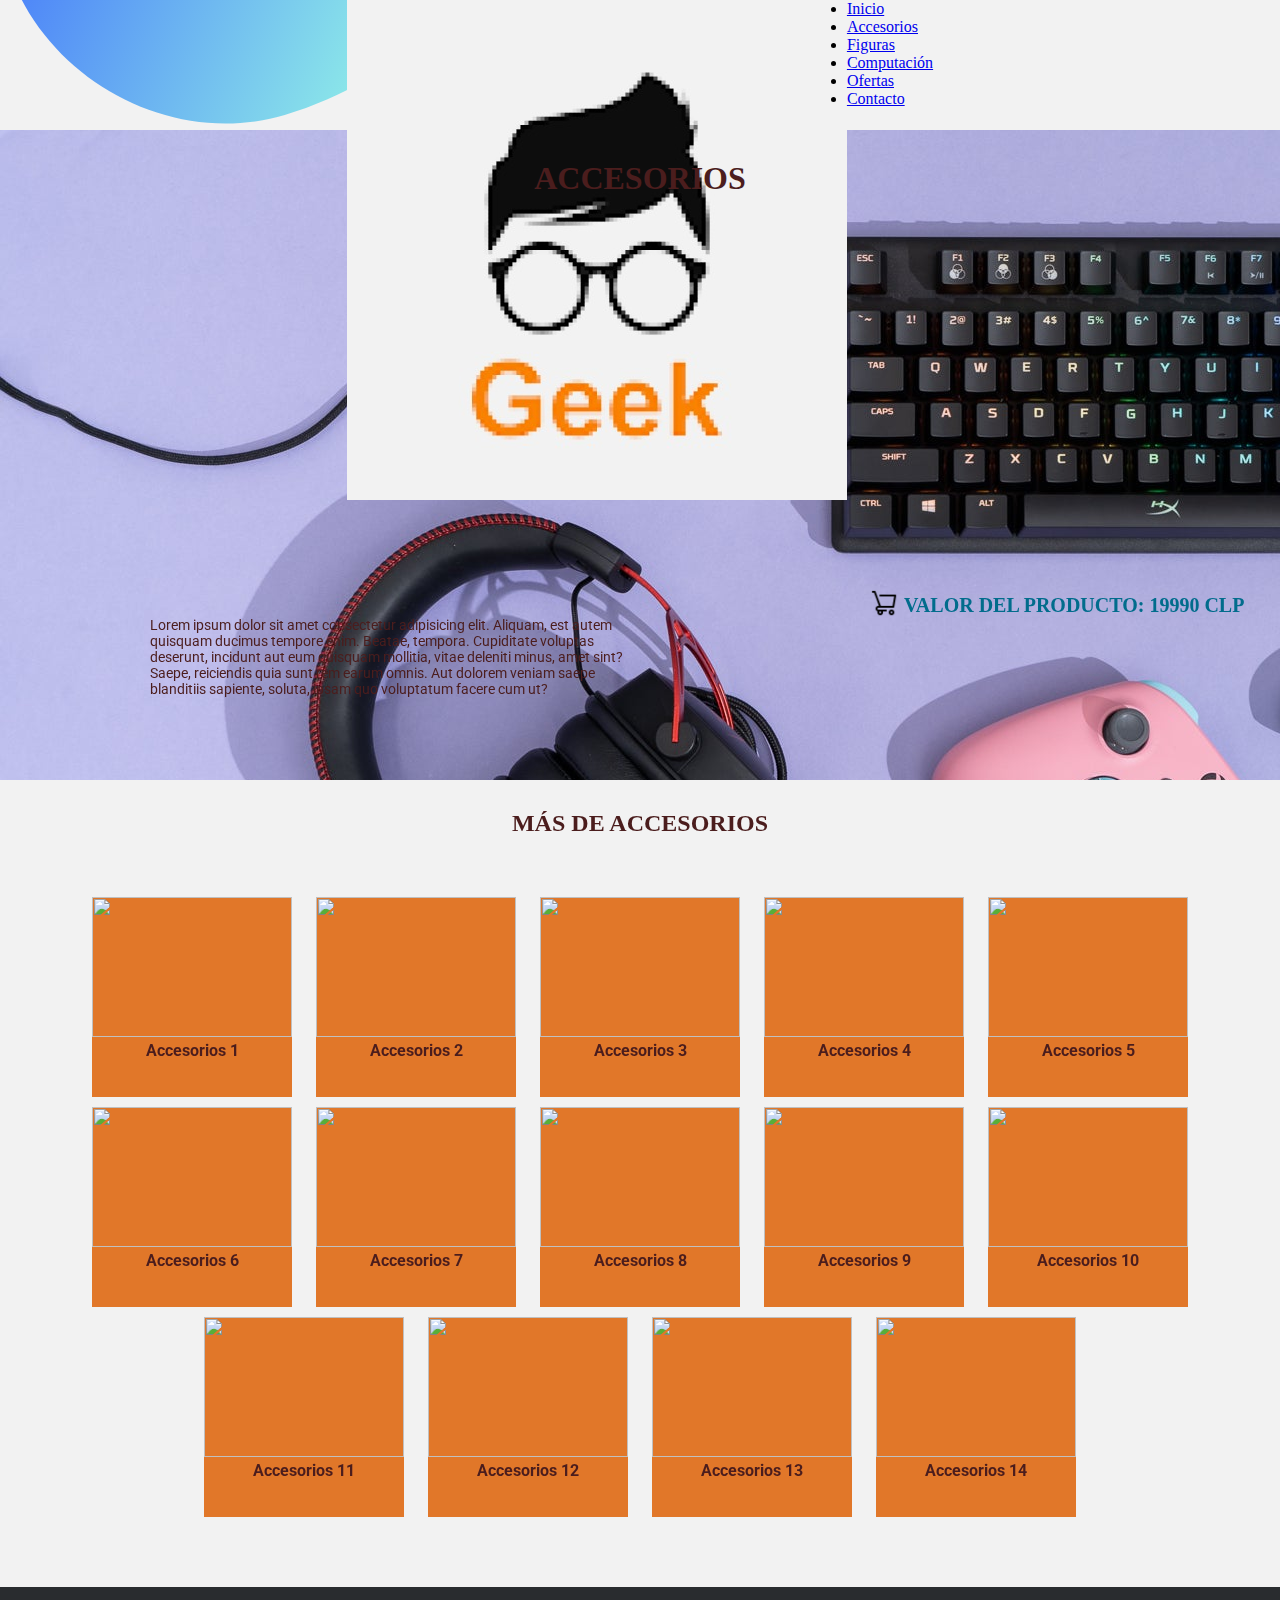
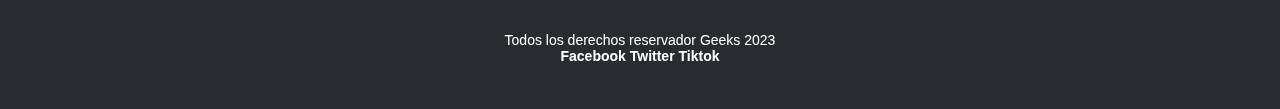
==== pages/accesosrios.html @ 0af1da7f "actualizacion de archivos con proyecto geeks" ====
<!DOCTYPE html>
<html lang="es">

<head>
    <meta charset="UTF-8">
    <meta http-equiv="X-UA-Compatible" content="IE=edge">
    <meta name="viewport" content="width=device-width, initial-scale=1.0">
    <title>Accesorios</title>
    <link rel="stylesheet" href="../css/styles.css">
    <link rel="shortcut icon" href="../resources/img/fav.ico" type="image/x-icon">
</head>

<body>
    <header>
        <div class="logoNav">
            <a href="../index.html">
                <img src="../resources/img/logo.jpg" alt="logo">
            </a>
            <nav>
                <ul>
                    <li>
                        <a href="../index.html">Inicio</a>
                    </li>
                    <li>
                        <a href="accesosrios.html">Accesorios</a>
                    </li>
                    <li>
                        <a href="figuras.html">Figuras</a>
                    </li>
                    <li>
                        <a href="computacion.html">Computación</a>
                    </li>
                    <li>
                        <a href="ofertas.html">Ofertas</a>
                    </li>
                    <li>
                        <a href="contacto.html">Contacto</a>
                    </li>
                </ul>
            </nav>
        </div>
    </header>
    </header>
    <main>
        <!-- Contenido principal -->
        <div class="principalDiv accessorios">
            <h1>Accesorios</h1>
            <div class="videoDestacado">
                <iframe width="560" height="315" src="https://www.youtube.com/embed/LHveeSdynY0"
                    title="YouTube video player" frameborder="0"
                    allow="accelerometer; autoplay; clipboard-write; encrypted-media; gyroscope; picture-in-picture; web-share"
                    allowfullscreen></iframe>
            </div>
            <img class="iconCarro" src="../resources/img/cart.png" alt=""><span>Valor del producto: 19990 CLP</span>
            <div class="parrafovideoDestacado">
                <p>Lorem ipsum dolor sit amet consectetur adipisicing elit. Aliquam, est autem quisquam ducimus tempore
                    enim. Beatae, tempora. Cupiditate voluptas deserunt, incidunt aut eum quisquam mollitia, vitae
                    deleniti minus, amet sint? Saepe, reiciendis quia sunt rem earum omnis. Aut dolorem veniam saepe
                    blanditiis sapiente, soluta, ipsam quo voluptatum facere cum ut?</p>
            </div>

        </div>
    </main>
    <section class="bg-1">
        <!-- Accesorios -->
        <div class="container">
            <h2>Más de Accesorios</h2>
            <div class="productBoxs section">
                <div class="block">
                    <a href="accesosrios.html">
                        <img src="https://picsum.photos/200">
                        <h3>Accesorios 1</h3>
                    </a>
                </div>
                <div class="block">
                    <a href="accesosrios.html">
                        <img src="https://picsum.photos/200">
                        <h3>Accesorios 2</h3>
                    </a>
                </div>
                <div class="block">
                    <a href="accesosrios.html">
                        <img src="https://picsum.photos/200">
                        <h3>Accesorios 3</h3>
                    </a>
                </div>
                <div class="block">
                    <a href="accesosrios.html">
                        <img src="https://picsum.photos/200">
                        <h3>Accesorios 4</h3>
                    </a>
                </div>
                <div class="block">
                    <a href="accesosrios.html">
                        <img src="https://picsum.photos/200">
                        <h3>Accesorios 5</h3>
                    </a>
                </div>
                <div class="block">
                    <a href="accesosrios.html">
                        <img src="https://picsum.photos/200">
                        <h3>Accesorios 6</h3>
                    </a>
                </div>
                <div class="block">
                    <a href="accesosrios.html">
                        <img src="https://picsum.photos/200">
                        <h3>Accesorios 7</h3>
                    </a>
                </div>
                <div class="block">
                    <a href="accesosrios.html">
                        <img src="https://picsum.photos/200">
                        <h3>Accesorios 8</h3>
                    </a>
                </div>
                <div class="block">
                    <a href="accesosrios.html">
                        <img src="https://picsum.photos/200">
                        <h3>Accesorios 9</h3>
                    </a>
                </div>
                <div class="block">
                    <a href="accesosrios.html">
                        <img src="https://picsum.photos/200">
                        <h3>Accesorios 10</h3>
                    </a>
                </div>
                <div class="block">
                    <a href="accesosrios.html">
                        <img src="https://picsum.photos/200">
                        <h3>Accesorios 11</h3>
                    </a>
                </div>
                <div class="block">
                    <a href="accesosrios.html">
                        <img src="https://picsum.photos/200">
                        <h3>Accesorios 12</h3>
                    </a>
                </div>
                <div class="block">
                    <a href="accesosrios.html">
                        <img src="https://picsum.photos/200">
                        <h3>Accesorios 13</h3>
                    </a>
                </div>
                <div class="block">
                    <a href="accesosrios.html">
                        <img src="https://picsum.photos/200">
                        <h3>Accesorios 14</h3>
                    </a>
                </div>
            </div>
        </div>
    </section>
    <footer>
        <p>Todos los derechos reservador Geeks 2023</p>
        <div>
            <a target="_blank" href="https://es-la.facebook.com/">Facebook</a>
            <a target="_blank" href="https://twitter.com/culturageek">Twitter</a>
            <a target="_blank" href="https://www.tiktok.com/discover/geek?lang=es">Tiktok</a>
        </div>
    </footer>
</body>

</html>
---- css/styles.css ----
@import url('https://fonts.googleapis.com/css2?family=Noticia+Text&family=Roboto&display=swap');

/* se eliminan margenes que vienen por defecto del browser */
* {
    margin: 0;
    padding: 0;
}

/* Estilos base de header y footer */
.logoNav {
    display: flex;
    justify-content: center;
    background-image: url(../resources/img/bg-header.png);
    background-repeat: no-repeat;
    height: 130px;
    background-color: #f2f2f2;
}

.navbar-brand img{
    width: 120px;
}
.navcenter{
    justify-content: center;
}


footer {
    background-color: #292c2f;
    text-align: center;
    font: 14px sans-serif;
    padding: 45px 50px;
    color: #ffffff;
}

footer a {
    font-weight: bold;
    color: #ffffff;
    text-decoration: none;
}

@media (max-width: 600px)  {
    .logoNav {
        
        background-image: none;
        height: auto;
        background-image: none;
        display: block;
    }   
}





/* Estilos pagina principal */
.principalDiv {
    background-image: url(../resources/img/wallpaper-2010546.jpg);
    background-repeat: repeat;
    background-position: left;
    width: 100%;
    height: 650px;
}

.principalDiv h1 {
    text-align: center;
    padding-top: 30px;
    margin: 0;
    text-transform: uppercase;
    color: #4b1d1d;
}

h2 {
    text-align: center;
    padding-top: 30px;
    margin: 0;
    text-transform: uppercase;
    color: #4b1d1d;
}

.videoDestacado {
    display: inline-block;
    margin: 100px 150px 0px;
}

.parrafovideoDestacado {
    width: 500px;
    margin: 0px 150px;
}

.parrafovideoDestacado p {
    color: #4b1d1d;
    font-size: 14px;
    font-family: 'Roboto', sans-serif;
}

.bg-1 {
    background-color: #f2f2f2;
}

.bg-2 {
    background-color: lightgrey;
}

.container {
    width: 100%;
    height: 650px;
    display: initial;
}

.buttonViewMore {
    text-align: center;
    padding: 15px;
}

.buttonViewMore a {
    border-radius: 40px;
    border: 1px solid #e17729;
    padding: 12px;
    text-decoration: none;
    background-color: #e17729;
    color: white;
    text-transform: uppercase;
}

.productBoxs {
    margin: 0px;
    padding: 80px;
    display: inline-block;
    text-align: center;
}

.productBoxs.section {
    padding: 60px;
}

.productBoxs .block {
    display: inline-block;
    width: 200px;
    height: 200px;
    background-color: #e17729;
    margin: 0px 10px 10px 10px;
}

.block a {
    text-decoration: none;
    text-align: center;
    font-size: 14px;
    font-family: 'Roboto', sans-serif;
    color: #4b1d1d;
}

.block img {
    width: 200px;
    height: 140px;
}

/* Estilos pagina de accesorios y computacion*/
.principalDiv.accessorios,
.principalDiv.computacion {
    background-image: url(../resources/img/accesorios.jpg);
    background-repeat: no-repeat;
    background-position: inherit;
    width: 100%;
    height: 650px;
}

.iconCarro {
    display: inline-block;
    width: 30px;
    margin: -6px 5px;
}

.principalDiv span {
    color: black;
    text-transform: uppercase;
    font-size: 20px;
    font-weight: bold;
}

.principalDiv.accessorios span {
    color: #016c8c;
    text-transform: uppercase;
    font-size: 20px;
    font-weight: bold;
}


/* Estilos pagina de contacto */
.contactoPage {
    text-align: center;
    padding-top: 10px;
    padding-bottom: 10px;
    height: 680px;
    width: 100%;
    /* gradiente generada por la pagina https://cssgradient.io/ */
    background: rgb(227, 223, 223);
    background: linear-gradient(0deg, rgba(227, 223, 223, 1) 45%, rgba(172, 168, 168, 1) 99%);
}

.contactoPage h1 {
    text-align: center;
    padding: 30px;
    margin: 0;
    text-transform: uppercase;
    color: #4b1d1d;
}

.ubicacion {
    width: 500px;
    height: 450px;
    overflow: hidden;
    display: inline-block;
    padding: 0px 50px;
}

.formulario {
    width: 500px;
    height: 450px;
    overflow: hidden;
    display: inline-block;
    text-align: center;
    font-family: 'Roboto', sans-serif;
    font-size: 16px;
    font-weight: bold;
}

.formulario input {
    text-transform: capitalize;
    font-size: 14px;
    font-family: 'Roboto', sans-serif;
}
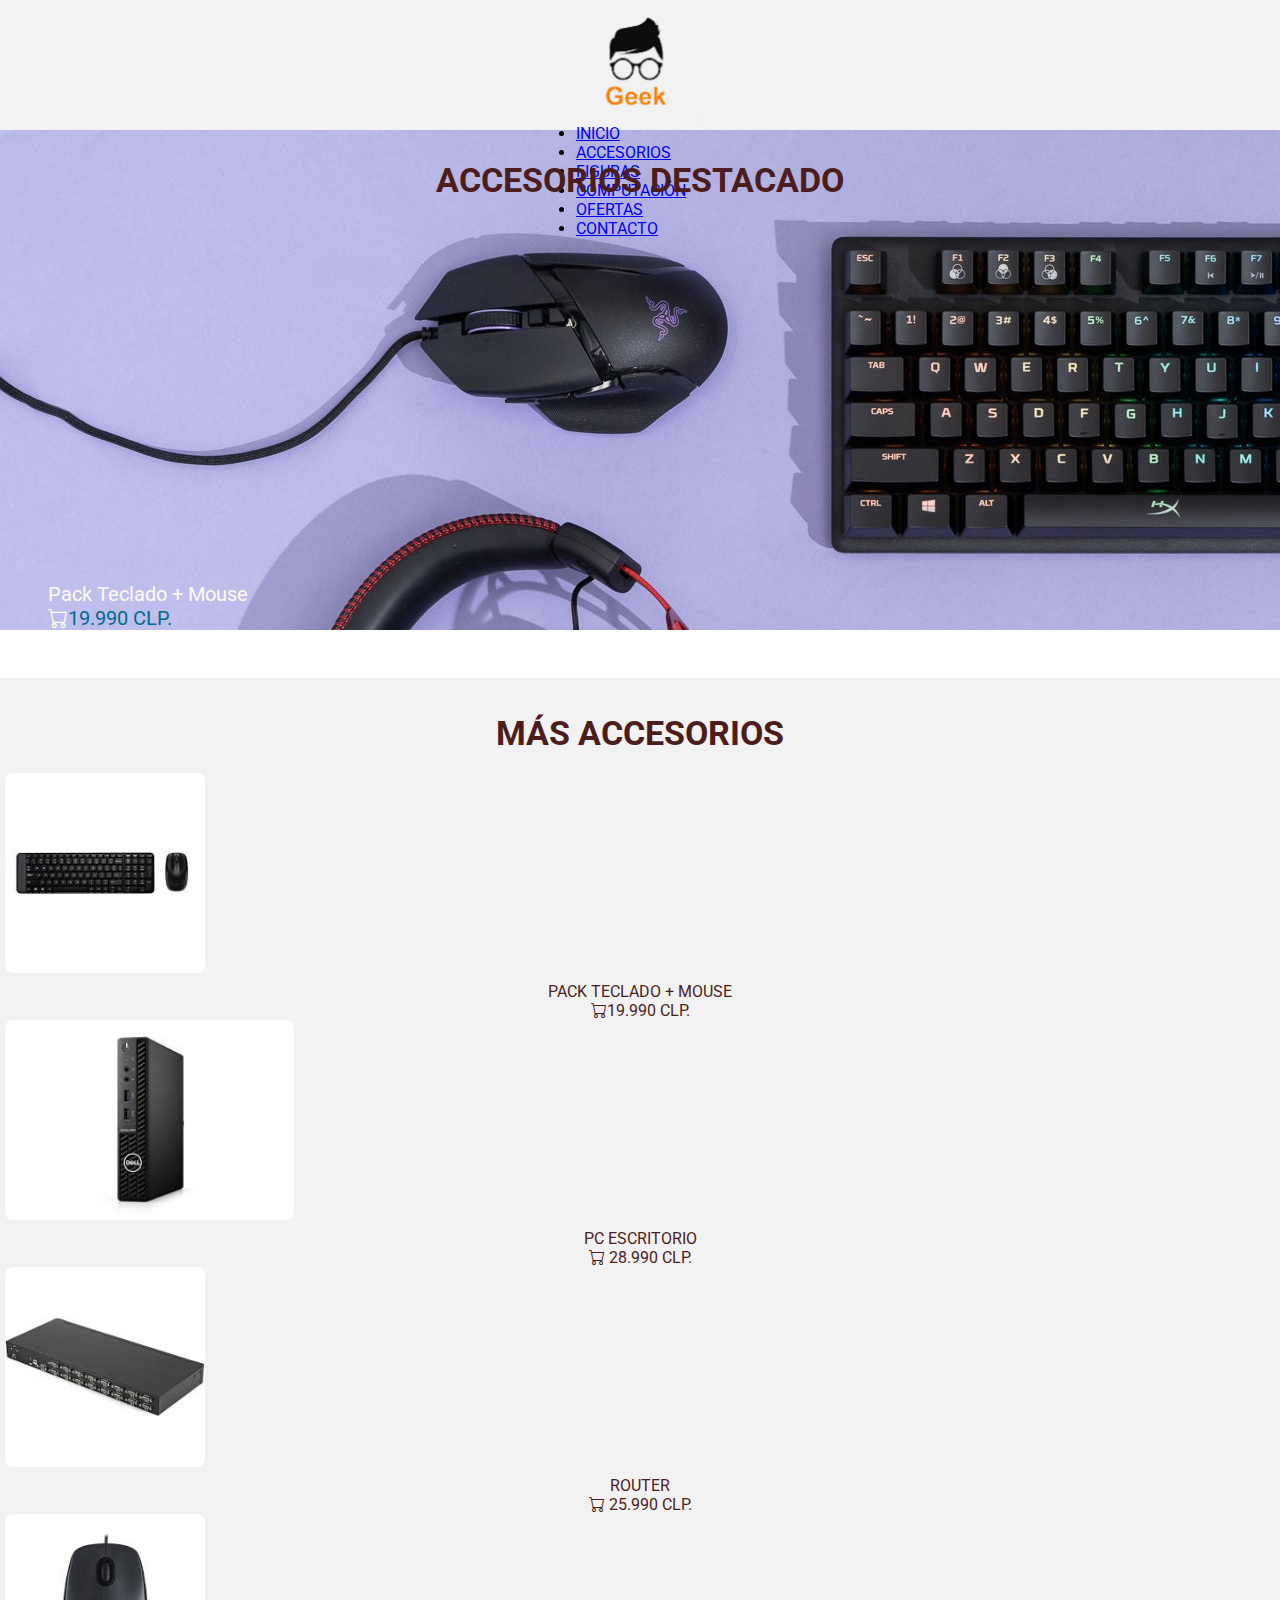
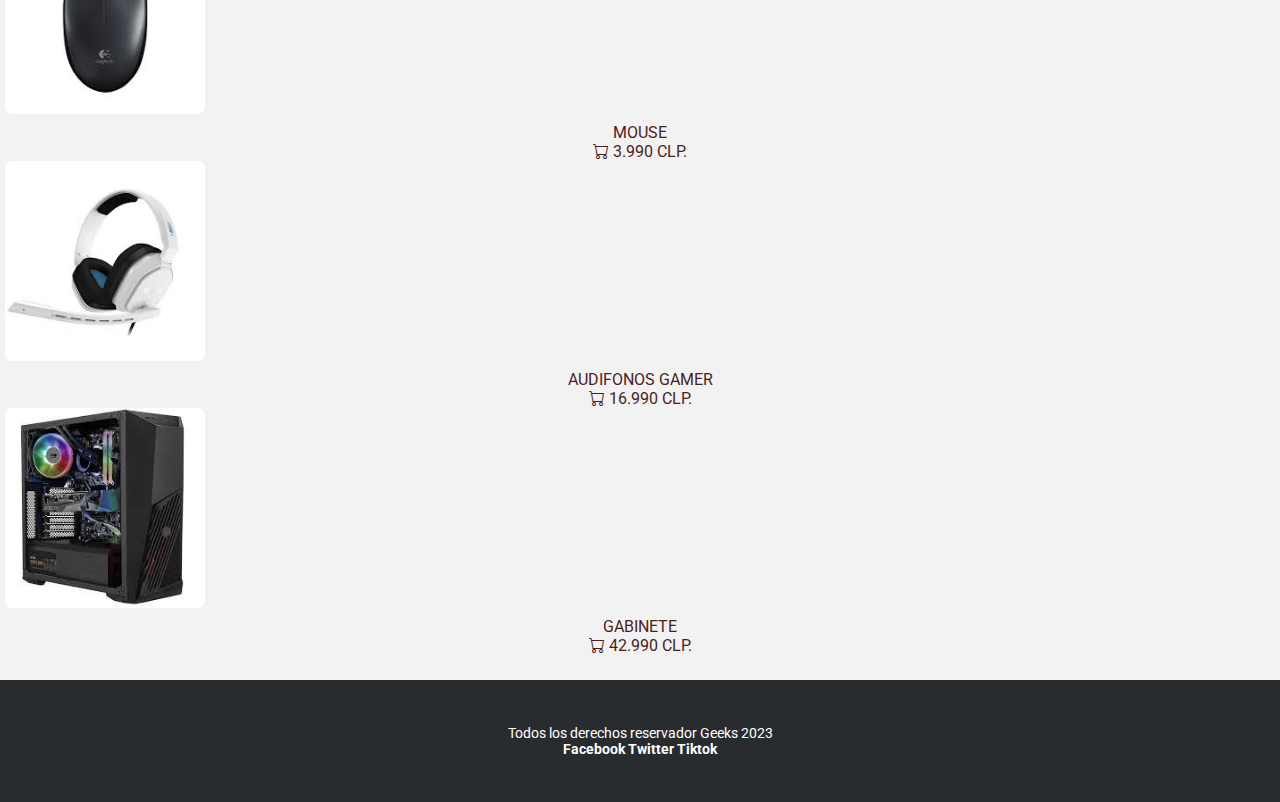
==== commit 47e65a66: "actualizacion sitio web geeks" ====
--- a/pages/accesosrios.html
+++ b/pages/accesosrios.html
@@ -6,6 +6,10 @@
     <meta http-equiv="X-UA-Compatible" content="IE=edge">
     <meta name="viewport" content="width=device-width, initial-scale=1.0">
     <title>Accesorios</title>
+    <!-- integracion css de bootstrap -->
+    <link href="https://cdn.jsdelivr.net/npm/bootstrap@5.3.0-alpha1/dist/css/bootstrap.min.css" rel="stylesheet"
+        integrity="sha384-GLhlTQ8iRABdZLl6O3oVMWSktQOp6b7In1Zl3/Jr59b6EGGoI1aFkw7cmDA6j6gD" crossorigin="anonymous">
+    <link rel="stylesheet" href="https://cdn.jsdelivr.net/npm/bootstrap-icons@1.10.3/font/bootstrap-icons.css">
     <link rel="stylesheet" href="../css/styles.css">
     <link rel="shortcut icon" href="../resources/img/fav.ico" type="image/x-icon">
 </head>
@@ -13,145 +17,124 @@
 <body>
     <header>
         <div class="logoNav">
-            <a href="../index.html">
-                <img src="../resources/img/logo.jpg" alt="logo">
-            </a>
-            <nav>
-                <ul>
-                    <li>
-                        <a href="../index.html">Inicio</a>
-                    </li>
-                    <li>
-                        <a href="accesosrios.html">Accesorios</a>
-                    </li>
-                    <li>
-                        <a href="figuras.html">Figuras</a>
-                    </li>
-                    <li>
-                        <a href="computacion.html">Computación</a>
-                    </li>
-                    <li>
-                        <a href="ofertas.html">Ofertas</a>
-                    </li>
-                    <li>
-                        <a href="contacto.html">Contacto</a>
-                    </li>
-                </ul>
+            <nav class="navbar navbar-expand-lg">
+                <div class="container-fluid">
+                    <a class="navbar-brand" href="../index.html"><img src="../resources/img/logo.jpg"
+                            alt="logo Weeks"></a>
+                    <button class="navbar-toggler" type="button" data-bs-toggle="collapse" data-bs-target="#navbarNav"
+                        aria-controls="navbarNav" aria-expanded="false" aria-label="Toggle navigation">
+                        <span class="navbar-toggler-icon"></span>
+                    </button>
+                    <div class="collapse navbar-collapse navcenter" id="navbarNav">
+                        <ul class="navbar-nav">
+                            <li class="nav-item">
+                                <a class="nav-link" aria-current="page" href="../index.html">INICIO</a>
+                            </li>
+                            <li class="nav-item">
+                                <a class="nav-link active" href="./accesosrios.html">ACCESORIOS</a>
+                            </li>
+                            <li class="nav-item">
+                                <a class="nav-link disabled" href="./figuras.html">FIGURAS</a>
+                            </li>
+                            <li class="nav-item">
+                                <a class="nav-link disabled" href="./computacion.html">COMPUTACIÓN</a>
+                            </li>
+                            <li class="nav-item">
+                                <a class="nav-link disabled" href="./ofertas.html"> OFERTAS</a>
+                            </li>
+                            <li class="nav-item">
+                                <a class="nav-link" href="./contacto.html">CONTACTO</a>
+                            </li>
+
+                        </ul>
+                    </div>
+                </div>
             </nav>
+
         </div>
+
     </header>
-    </header>
-    <main>
-        <!-- Contenido principal -->
-        <div class="principalDiv accessorios">
-            <h1>Accesorios</h1>
-            <div class="videoDestacado">
-                <iframe width="560" height="315" src="https://www.youtube.com/embed/LHveeSdynY0"
-                    title="YouTube video player" frameborder="0"
-                    allow="accelerometer; autoplay; clipboard-write; encrypted-media; gyroscope; picture-in-picture; web-share"
-                    allowfullscreen></iframe>
+
+    <main class="container-fluid accessorios">
+        <div class="row">
+            <!-- Contenido principal -->
+            <div class="col-xl-12 col-md-12 col-sm-12">
+                <h1>Accesorios Destacado</h1>
+
+                <div class="col-xl-8 col-md-6 col-sm-12 m-5 playerContainer">
+                    <iframe src="https://www.youtube.com/embed/muEvNG3tqoA" title="YouTube video player" frameborder="0"
+                        allow="accelerometer; autoplay; clipboard-write; encrypted-media; gyroscope; picture-in-picture; web-share"
+                        allowfullscreen></iframe>
+                </div>
+                <div class="col-xl-4 col-md-12 col-sm-12 parrafoAccesorio">
+                    <p>Pack Teclado + Mouse</p>
+                    <i class="bi bi-cart"></i><span>19.990 CLP.</span>
+                </div>
             </div>
-            <img class="iconCarro" src="../resources/img/cart.png" alt=""><span>Valor del producto: 19990 CLP</span>
-            <div class="parrafovideoDestacado">
-                <p>Lorem ipsum dolor sit amet consectetur adipisicing elit. Aliquam, est autem quisquam ducimus tempore
-                    enim. Beatae, tempora. Cupiditate voluptas deserunt, incidunt aut eum quisquam mollitia, vitae
-                    deleniti minus, amet sint? Saepe, reiciendis quia sunt rem earum omnis. Aut dolorem veniam saepe
-                    blanditiis sapiente, soluta, ipsam quo voluptatum facere cum ut?</p>
-            </div>
-
         </div>
     </main>
     <section class="bg-1">
-        <!-- Accesorios -->
         <div class="container">
-            <h2>Más de Accesorios</h2>
-            <div class="productBoxs section">
-                <div class="block">
-                    <a href="accesosrios.html">
-                        <img src="https://picsum.photos/200">
-                        <h3>Accesorios 1</h3>
+            <h2>Más Accesorios</h2>
+            <div class="row container-boxs">
+                <div class="col-xl-2 col-md-4 col-sm-12">
+                    <a href="./accesosrios.html">
+                        <img src="../resources/img/accesorios/pack-teclado-mouse.jpeg" class="img-fluid"
+                            alt="pack teclado mouse">
+                        <div class="card-body">
+                            <p class="card-text">Pack Teclado + Mouse</p>
+                            <i class="bi bi-cart"></i><span>19.990 CLP.</span>
+                        </div>
                     </a>
                 </div>
-                <div class="block">
-                    <a href="accesosrios.html">
-                        <img src="https://picsum.photos/200">
-                        <h3>Accesorios 2</h3>
+                <div class="col-xl-2 col-md-4 col-sm-12">
+                    <a href="./accesosrios.html">
+                        <img src="../resources/img/accesorios/monitor.jpeg" class="img-fluid" alt="monitor">
+                        <div class="card-body">
+                            <p class="card-text">Pc escritorio</p>
+                            <i class="bi bi-cart"></i><span> 28.990 CLP.</span>
+                        </div>
                     </a>
                 </div>
-                <div class="block">
-                    <a href="accesosrios.html">
-                        <img src="https://picsum.photos/200">
-                        <h3>Accesorios 3</h3>
+                <div class="col-xl-2 col-md-4 col-sm-12">
+                    <a href="./accesosrios.html">
+                        <img src="../resources/img/accesorios/router.jpeg" class="img-fluid" alt="router">
+                        <div class="card-body">
+                            <p class="card-text">router</p>
+                            <i class="bi bi-cart"></i><span> 25.990 CLP.</span>
+                        </div>
                     </a>
                 </div>
-                <div class="block">
-                    <a href="accesosrios.html">
-                        <img src="https://picsum.photos/200">
-                        <h3>Accesorios 4</h3>
+                <div class="col-xl-2 col-md-4 col-sm-12">
+                    <a href="./accesosrios.html">
+                        <img src="../resources/img/accesorios/mouse.jpeg" class="img-fluid" alt="mouse">
+                        <div class="card-body">
+                            <p class="card-text">mouse</p>
+                            <i class="bi bi-cart"></i><span> 3.990 CLP.</span>
+                        </div>
                     </a>
                 </div>
-                <div class="block">
-                    <a href="accesosrios.html">
-                        <img src="https://picsum.photos/200">
-                        <h3>Accesorios 5</h3>
+                <div class="col-xl-2 col-md-4 col-sm-12">
+                    <a href="./accesosrios.html">
+                        <img src="../resources/img/accesorios/audifonos.jpeg" class="img-fluid" alt="audifonos">
+                        <div class="card-body">
+                            <p class="card-text">audifonos gamer</p>
+                            <i class="bi bi-cart"></i><span> 16.990 CLP.</span>
+                        </div>
                     </a>
                 </div>
-                <div class="block">
-                    <a href="accesosrios.html">
-                        <img src="https://picsum.photos/200">
-                        <h3>Accesorios 6</h3>
-                    </a>
-                </div>
-                <div class="block">
-                    <a href="accesosrios.html">
-                        <img src="https://picsum.photos/200">
-                        <h3>Accesorios 7</h3>
-                    </a>
-                </div>
-                <div class="block">
-                    <a href="accesosrios.html">
-                        <img src="https://picsum.photos/200">
-                        <h3>Accesorios 8</h3>
-                    </a>
-                </div>
-                <div class="block">
-                    <a href="accesosrios.html">
-                        <img src="https://picsum.photos/200">
-                        <h3>Accesorios 9</h3>
-                    </a>
-                </div>
-                <div class="block">
-                    <a href="accesosrios.html">
-                        <img src="https://picsum.photos/200">
-                        <h3>Accesorios 10</h3>
-                    </a>
-                </div>
-                <div class="block">
-                    <a href="accesosrios.html">
-                        <img src="https://picsum.photos/200">
-                        <h3>Accesorios 11</h3>
-                    </a>
-                </div>
-                <div class="block">
-                    <a href="accesosrios.html">
-                        <img src="https://picsum.photos/200">
-                        <h3>Accesorios 12</h3>
-                    </a>
-                </div>
-                <div class="block">
-                    <a href="accesosrios.html">
-                        <img src="https://picsum.photos/200">
-                        <h3>Accesorios 13</h3>
-                    </a>
-                </div>
-                <div class="block">
-                    <a href="accesosrios.html">
-                        <img src="https://picsum.photos/200">
-                        <h3>Accesorios 14</h3>
+                <div class="col-xl-2 col-md-4 col-sm-12">
+                    <a href="./accesosrios.html">
+                        <img src="../resources/img/accesorios/gabinete.jpeg" class="img-fluid" alt="gabinete">
+                        <div class="card-body">
+                            <p class="card-text">gabinete</p>
+                            <i class="bi bi-cart"></i><span> 42.990 CLP.</span>
+                        </div>
                     </a>
                 </div>
             </div>
         </div>
+
     </section>
     <footer>
         <p>Todos los derechos reservador Geeks 2023</p>
@@ -161,6 +144,10 @@
             <a target="_blank" href="https://www.tiktok.com/discover/geek?lang=es">Tiktok</a>
         </div>
     </footer>
+    <!-- integracion script de bootstrap -->
+    <script src="https://cdn.jsdelivr.net/npm/bootstrap@5.3.0-alpha1/dist/js/bootstrap.bundle.min.js"
+        integrity="sha384-w76AqPfDkMBDXo30jS1Sgez6pr3x5MlQ1ZAGC+nuZB+EYdgRZgiwxhTBTkF7CXvN"
+        crossorigin="anonymous"></script>
 </body>
 
 </html>--- a/css/styles.css
+++ b/css/styles.css
@@ -4,25 +4,37 @@
 * {
     margin: 0;
     padding: 0;
+    font-family: 'Roboto', sans-serif;
 }
 
 /* Estilos base de header y footer */
 .logoNav {
     display: flex;
     justify-content: center;
-    background-image: url(../resources/img/bg-header.png);
-    background-repeat: no-repeat;
     height: 130px;
     background-color: #f2f2f2;
 }
 
-.navbar-brand img{
+.navbar-brand img {
     width: 120px;
 }
-.navcenter{
+
+.navcenter {
     justify-content: center;
 }
 
+.nav-link:hover {
+    color: #e17729;
+}
+
+.nav-link.active:hover {
+    color: #e17729;
+    font-weight: bold;
+}
+
+a.nav-link.active {
+    text-decoration: underline;
+}
 
 footer {
     background-color: #292c2f;
@@ -38,27 +50,12 @@
     text-decoration: none;
 }
 
-@media (max-width: 600px)  {
-    .logoNav {
-        
-        background-image: none;
-        height: auto;
-        background-image: none;
-        display: block;
-    }   
-}
-
-
-
-
-
 /* Estilos pagina principal */
 .principalDiv {
-    background-image: url(../resources/img/wallpaper-2010546.jpg);
+    background-image: url(../resources/img/wallapaer-tablet.jpg);
     background-repeat: repeat;
     background-position: left;
     width: 100%;
-    height: 650px;
 }
 
 .principalDiv h1 {
@@ -67,6 +64,9 @@
     margin: 0;
     text-transform: uppercase;
     color: #4b1d1d;
+    font-weight: bold;
+    font-size: 34px;
+    margin-bottom: 15px;
 }
 
 h2 {
@@ -75,51 +75,108 @@
     margin: 0;
     text-transform: uppercase;
     color: #4b1d1d;
-}
-
-.videoDestacado {
-    display: inline-block;
-    margin: 100px 150px 0px;
+    font-weight: bold;
+    font-size: 34px;
+}
+
+.principalDiv iframe {
+    height: 315px;
+    width: 560px;
 }
 
 .parrafovideoDestacado {
-    width: 500px;
-    margin: 0px 150px;
+    margin: 3rem;
 }
 
 .parrafovideoDestacado p {
     color: #4b1d1d;
-    font-size: 14px;
-    font-family: 'Roboto', sans-serif;
+    font-size: 16px;
+    font-weight: bold;
 }
 
 .bg-1 {
     background-color: #f2f2f2;
+    padding: 5px;
 }
 
 .bg-2 {
     background-color: lightgrey;
-}
-
-.container {
-    width: 100%;
-    height: 650px;
-    display: initial;
-}
+    padding: 5px;
+}
+
+.container-boxs {
+    margin: 20px 0px 20px 0px;
+}
+
+.container-boxs a {
+    text-align: center;
+    text-decoration: none;
+    font-family: 'Roboto', sans-serif;
+    color: #4b1d1d;
+}
+
+.container-boxs img {
+    border-radius: 0.5rem;
+    filter: grayscale(50%);
+    transition: all 0.3s ease;
+    height: 200px;
+    background-color: white;
+}
+
+.container-boxs img:hover {
+    filter: grayscale(100%);
+    transform: scale(1.03);
+}
+
+.container-boxs p {
+    margin-bottom: 0;
+    text-transform: uppercase;
+    margin-top: 5px;
+}
+
+.parrafoAccesorio {
+    margin: 3rem;
+    color: floralwhite;
+    font-size: 20px;
+}
+
+.parrafoAccesorio span {
+    color: #016c8c
+}
+
 
 .buttonViewMore {
     text-align: center;
-    padding: 15px;
+    padding: 30px;
 }
 
 .buttonViewMore a {
-    border-radius: 40px;
-    border: 1px solid #e17729;
+    border-radius: 2rem;
     padding: 12px;
     text-decoration: none;
     background-color: #e17729;
     color: white;
     text-transform: uppercase;
+}
+
+.buttonViewMore a:hover {
+    -webkit-transform: scale(1.1);
+    background: #bd5f1a;
+    color: #4b1d1d;
+}
+
+.principalDiv span {
+    color: black;
+    text-transform: uppercase;
+    font-size: 20px;
+    font-weight: bold;
+}
+
+.principalDiv.accessorios span {
+    color: #016c8c;
+    text-transform: uppercase;
+    font-size: 20px;
+    font-weight: bold;
 }
 
 .productBoxs {
@@ -155,77 +212,198 @@
 }
 
 /* Estilos pagina de accesorios y computacion*/
-.principalDiv.accessorios,
-.principalDiv.computacion {
+.accessorios,
+.computacion {
     background-image: url(../resources/img/accesorios.jpg);
-    background-repeat: no-repeat;
+    background-repeat: repeat;
     background-position: inherit;
     width: 100%;
-    height: 650px;
-}
-
-.iconCarro {
-    display: inline-block;
-    width: 30px;
-    margin: -6px 5px;
-}
-
-.principalDiv span {
-    color: black;
-    text-transform: uppercase;
-    font-size: 20px;
-    font-weight: bold;
-}
-
-.principalDiv.accessorios span {
-    color: #016c8c;
-    text-transform: uppercase;
-    font-size: 20px;
-    font-weight: bold;
-}
-
+}
+
+.accessorios h1 {
+    text-align: center;
+    padding-top: 30px;
+    margin: 0;
+    text-transform: uppercase;
+    color: #4b1d1d;
+    font-weight: bold;
+    font-size: 34px;
+    margin-bottom: 15px;
+}
+
+.playerContainer iframe {
+    height: 315px;
+    width: 560px;
+}
+
+.contruccion {
+    background-image: url(../resources/img/construccion.png);
+    background-repeat: no-repeat;
+    background-position: center top;
+    width: 100%;
+    height: 550px;
+}
+
+.title-construccion {
+    display: none;
+}
 
 /* Estilos pagina de contacto */
 .contactoPage {
     text-align: center;
     padding-top: 10px;
     padding-bottom: 10px;
-    height: 680px;
     width: 100%;
     /* gradiente generada por la pagina https://cssgradient.io/ */
-    background: rgb(227, 223, 223);
-    background: linear-gradient(0deg, rgba(227, 223, 223, 1) 45%, rgba(172, 168, 168, 1) 99%);
-}
-
-.contactoPage h1 {
-    text-align: center;
-    padding: 30px;
-    margin: 0;
-    text-transform: uppercase;
-    color: #4b1d1d;
-}
-
-.ubicacion {
-    width: 500px;
-    height: 450px;
-    overflow: hidden;
-    display: inline-block;
-    padding: 0px 50px;
-}
-
-.formulario {
-    width: 500px;
-    height: 450px;
-    overflow: hidden;
-    display: inline-block;
-    text-align: center;
-    font-family: 'Roboto', sans-serif;
-    font-size: 16px;
-    font-weight: bold;
-}
-
-.formulario input {
-    text-transform: capitalize;
-    font-size: 14px;
-    font-family: 'Roboto', sans-serif;
+    background-color: #FBAB7E;
+    background-image: linear-gradient(90deg, #FBAB7E 46%, #F7CE68 100%);
+}
+
+.wrapper {
+    width: 100%;
+}
+
+.contactoButton {
+    margin-top: 15px;
+    margin-bottom: 15px;
+    background-color: #b55631;
+    border: 1px solid #4b1d1d;
+    color: cornsilk;
+}
+
+.contactoButton:hover {
+    -webkit-transform: scale(1.1);
+    background: #bd5f1a;
+    color: #4b1d1d;
+}
+
+
+/* media query large screen */
+@media (min-width: 1400px) {
+    .principalDiv {
+        background-position-x: -17%;
+    }
+}
+
+/* media query tablet */
+@media (max-width: 1024px) {
+    .logoNav {
+        background-image: none;
+        height: auto;
+        display: block;
+    }
+
+    .principalDiv {
+        background-color: #e17729;
+        background-image: none;
+    }
+
+    .playerContainer {
+        margin: 30px 0px 0px 120px !important;
+    }
+
+    .parrafovideoDestacado {
+        text-align: center;
+        margin: 15px;
+        padding: 15px;
+    }
+
+    .parrafoAccesorio {
+        text-align: center;
+        margin: 15px;
+        padding: 15px;
+    }
+
+    .card-body {
+        margin: 15px 0px 5px;
+        text-align: left;
+    }
+
+    .principalDiv h1 {
+        font-size: 30px;
+    }
+
+    .accessorios h1 {
+        font-size: 30px;
+    }
+
+    h2 {
+        font-size: 30px;
+    }
+
+    .ubicacion iframe {
+        height: 600px;
+    }
+}
+
+/* media query movil */
+@media (max-width: 768px) {
+    .logoNav {
+        background-image: none;
+        height: auto;
+        display: block;
+    }
+
+    .principalDiv iframe {
+        height: 220px;
+        width: 100%;
+    }
+
+    .parrafovideoDestacado {
+        margin: 0;
+    }
+
+    .playerContainer {
+        margin: 0 !important;
+    }
+
+    .container-boxs {
+        text-align: center;
+    }
+
+    .card-body {
+        text-align: center;
+    }
+
+    .principalDiv h1 {
+        font-size: 26px;
+    }
+
+    .accessorios h1 {
+        font-size: 26px;
+    }
+
+    h2 {
+        font-size: 26px;
+    }
+
+    .accessorios {
+        background-color: #c0bfeb;
+        background-image: none;
+    }
+
+    .accessorios iframe {
+        height: 220px;
+        width: 100%;
+    }
+
+    .contruccion {
+        background-image: none;
+        height: 50px;
+        background-color: #bd5f1a;
+        padding: 10px;
+    }
+
+    .title-construccion {
+        display: block;
+        text-align: center;
+        color: #4b1d1d;
+        font-weight: bold;
+    }
+
+    .ubicacion iframe {
+        width: 100%;
+        height: 300px;
+    }
+
 }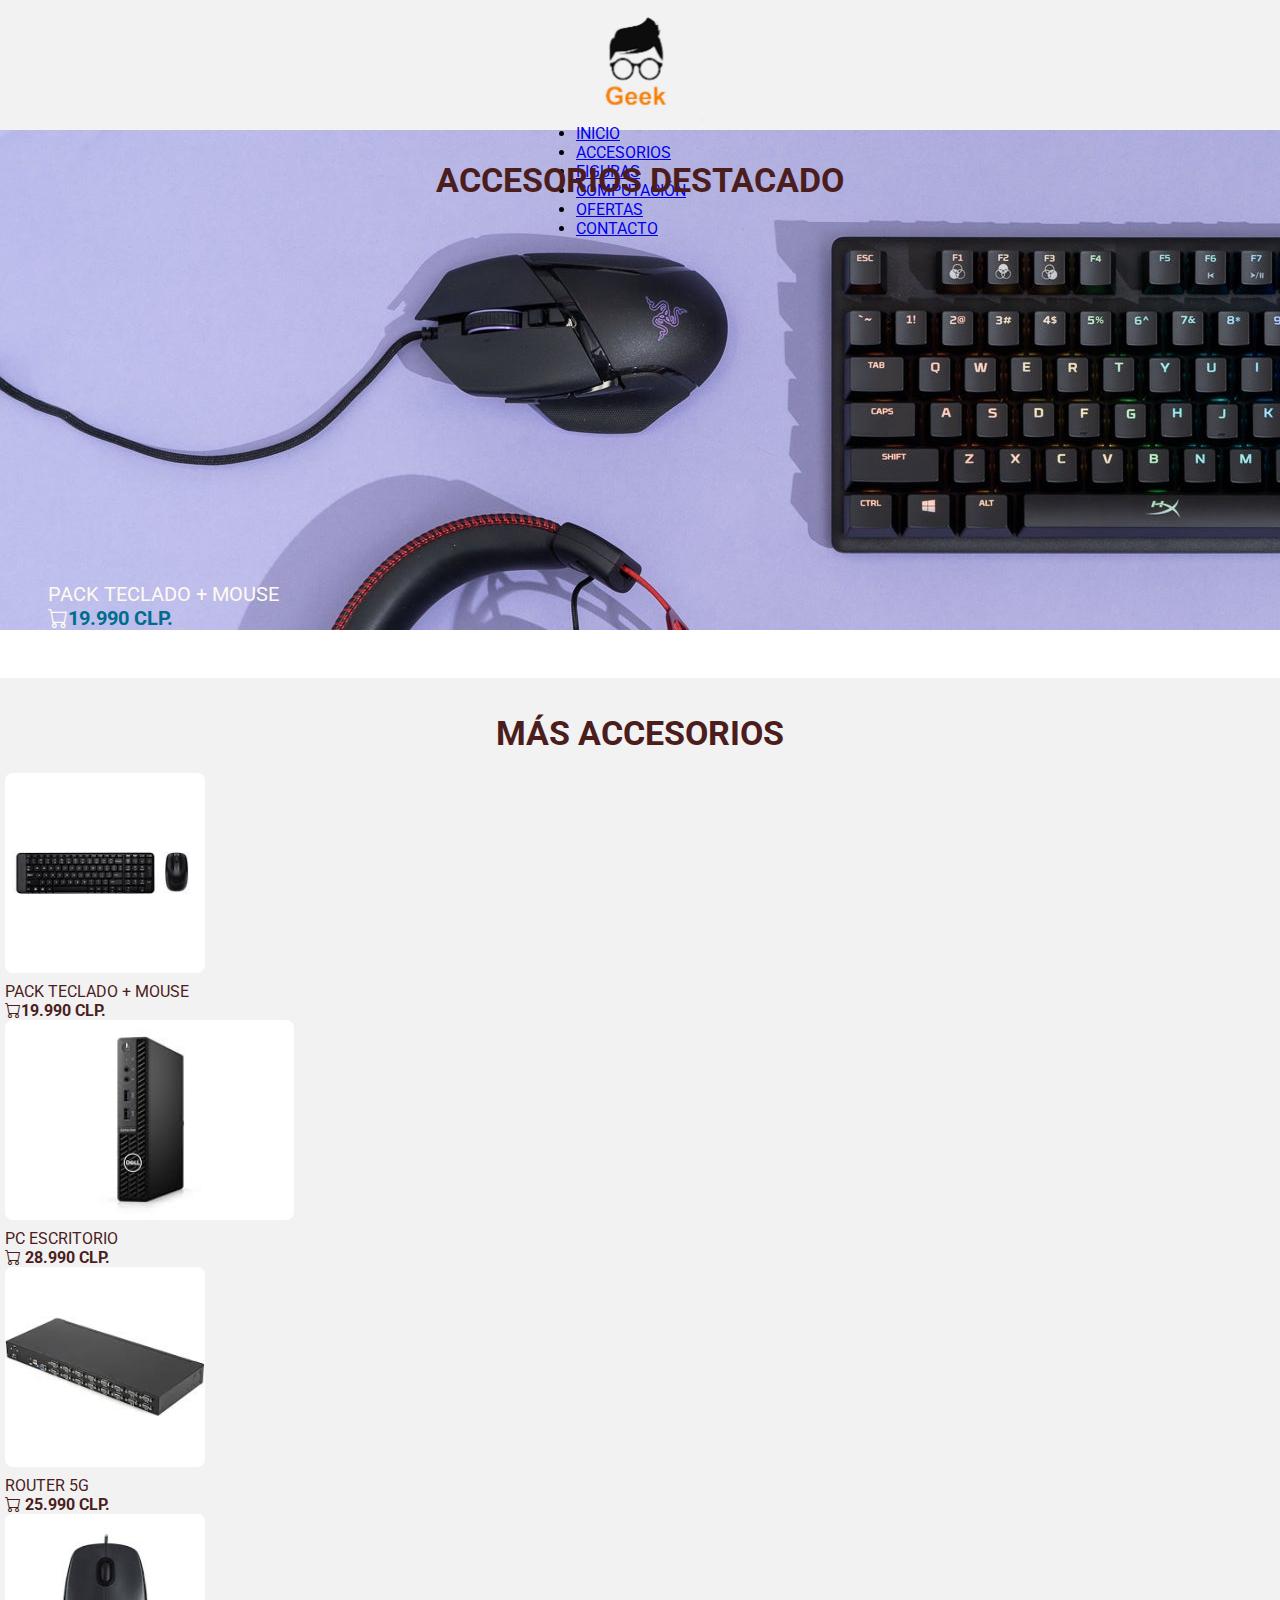
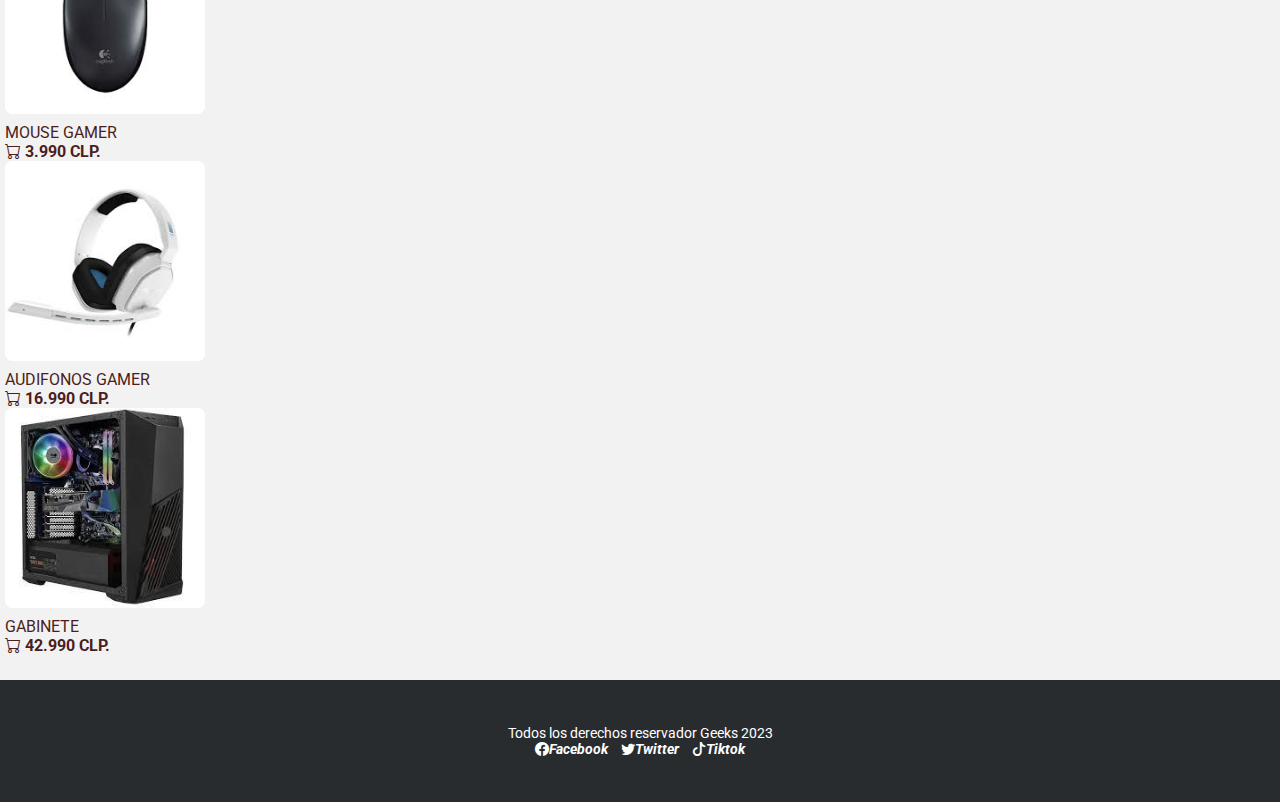
==== commit a10e5774: "actuaizacion pagina geeks" ====
--- a/pages/accesosrios.html
+++ b/pages/accesosrios.html
@@ -5,7 +5,8 @@
     <meta charset="UTF-8">
     <meta http-equiv="X-UA-Compatible" content="IE=edge">
     <meta name="viewport" content="width=device-width, initial-scale=1.0">
-    <title>Accesorios</title>
+    <meta name="description" content="Descubre los ultimós accesorios de consolas , computación a los mejores precios ">
+    <title>Accesorios - Geeks</title>
     <!-- integracion css de bootstrap -->
     <link href="https://cdn.jsdelivr.net/npm/bootstrap@5.3.0-alpha1/dist/css/bootstrap.min.css" rel="stylesheet"
         integrity="sha384-GLhlTQ8iRABdZLl6O3oVMWSktQOp6b7In1Zl3/Jr59b6EGGoI1aFkw7cmDA6j6gD" crossorigin="anonymous">
@@ -34,13 +35,13 @@
                                 <a class="nav-link active" href="./accesosrios.html">ACCESORIOS</a>
                             </li>
                             <li class="nav-item">
-                                <a class="nav-link disabled" href="./figuras.html">FIGURAS</a>
+                                <a class="nav-link" href="./figuras.html">FIGURAS</a>
                             </li>
                             <li class="nav-item">
-                                <a class="nav-link disabled" href="./computacion.html">COMPUTACIÓN</a>
+                                <a class="nav-link" href="./computacion.html">COMPUTACIÓN</a>
                             </li>
                             <li class="nav-item">
-                                <a class="nav-link disabled" href="./ofertas.html"> OFERTAS</a>
+                                <a class="nav-link" href="./ofertas.html"> OFERTAS</a>
                             </li>
                             <li class="nav-item">
                                 <a class="nav-link" href="./contacto.html">CONTACTO</a>
@@ -73,6 +74,7 @@
             </div>
         </div>
     </main>
+
     <section class="bg-1">
         <div class="container">
             <h2>Más Accesorios</h2>
@@ -89,7 +91,7 @@
                 </div>
                 <div class="col-xl-2 col-md-4 col-sm-12">
                     <a href="./accesosrios.html">
-                        <img src="../resources/img/accesorios/monitor.jpeg" class="img-fluid" alt="monitor">
+                        <img src="../resources/img/accesorios/monitor.jpeg" class="img-fluid" alt="pc de escritorio">
                         <div class="card-body">
                             <p class="card-text">Pc escritorio</p>
                             <i class="bi bi-cart"></i><span> 28.990 CLP.</span>
@@ -98,25 +100,25 @@
                 </div>
                 <div class="col-xl-2 col-md-4 col-sm-12">
                     <a href="./accesosrios.html">
-                        <img src="../resources/img/accesorios/router.jpeg" class="img-fluid" alt="router">
+                        <img src="../resources/img/accesorios/router.jpeg" class="img-fluid" alt="router 5g">
                         <div class="card-body">
-                            <p class="card-text">router</p>
+                            <p class="card-text">router 5g</p>
                             <i class="bi bi-cart"></i><span> 25.990 CLP.</span>
                         </div>
                     </a>
                 </div>
                 <div class="col-xl-2 col-md-4 col-sm-12">
                     <a href="./accesosrios.html">
-                        <img src="../resources/img/accesorios/mouse.jpeg" class="img-fluid" alt="mouse">
+                        <img src="../resources/img/accesorios/mouse.jpeg" class="img-fluid" alt="mouse gamer">
                         <div class="card-body">
-                            <p class="card-text">mouse</p>
+                            <p class="card-text">mouse gamer</p>
                             <i class="bi bi-cart"></i><span> 3.990 CLP.</span>
                         </div>
                     </a>
                 </div>
                 <div class="col-xl-2 col-md-4 col-sm-12">
                     <a href="./accesosrios.html">
-                        <img src="../resources/img/accesorios/audifonos.jpeg" class="img-fluid" alt="audifonos">
+                        <img src="../resources/img/accesorios/audifonos.jpeg" class="img-fluid" alt="audifonos gamer">
                         <div class="card-body">
                             <p class="card-text">audifonos gamer</p>
                             <i class="bi bi-cart"></i><span> 16.990 CLP.</span>
@@ -139,9 +141,10 @@
     <footer>
         <p>Todos los derechos reservador Geeks 2023</p>
         <div>
-            <a target="_blank" href="https://es-la.facebook.com/">Facebook</a>
-            <a target="_blank" href="https://twitter.com/culturageek">Twitter</a>
-            <a target="_blank" href="https://www.tiktok.com/discover/geek?lang=es">Tiktok</a>
+            <a target="_blank" href="https://es-la.facebook.com/"><i class="bi bi-facebook">Facebook</i></a>
+            <a target="_blank" href="https://twitter.com/culturageek"><i class="bi bi-twitter">Twitter</i></a>
+            <a target="_blank" href="https://www.tiktok.com/discover/geek?lang=es"><i
+                    class="bi bi-tiktok">Tiktok</i></a>
         </div>
     </footer>
     <!-- integracion script de bootstrap -->
--- a/css/styles.css
+++ b/css/styles.css
@@ -1,409 +1,536 @@
-@import url('https://fonts.googleapis.com/css2?family=Noticia+Text&family=Roboto&display=swap');
-
-/* se eliminan margenes que vienen por defecto del browser */
+/* Header */
+@import url("https://fonts.googleapis.com/css2?family=Noticia+Text&family=Roboto&display=swap");
+.logoNav {
+  display: flex;
+  justify-content: center;
+  height: 130px;
+  background-color: #f2f2f2;
+}
+@media (max-width: 1024px) {
+  .logoNav {
+    background-image: none;
+    height: auto;
+    display: block;
+  }
+}
+@media (max-width: 768px) {
+  .logoNav {
+    background-image: none;
+    height: auto;
+    display: block;
+  }
+}
+
+.navbar-brand img {
+  width: 120px;
+}
+
+.navcenter {
+  justify-content: center;
+}
+
+.nav-link:hover {
+  color: #e17729;
+}
+
+.nav-link.active:hover {
+  color: #e17729;
+  font-weight: bold;
+}
+
+a.nav-link.active {
+  text-decoration: underline;
+}
+
+/* END Header */
+/* Footer */
+footer {
+  background-color: #292c2f;
+  text-align: center;
+  font: 14px sans-serif;
+  padding: 45px 50px;
+  color: #ffffff;
+}
+
+footer a {
+  font-weight: bold;
+  color: #ffffff;
+  text-decoration: none;
+  margin: 5px;
+}
+footer a:hover {
+  color: #e17729;
+}
+
+/* END Footer */
+/* Contacto */
+.contactoPage {
+  text-align: center;
+  padding-top: 10px;
+  padding-bottom: 10px;
+  width: 100%;
+  /* gradiente generada por la pagina https://cssgradient.io/ */
+  background-color: #FBAB7E;
+  background-image: linear-gradient(90deg, #FBAB7E 46%, #F7CE68 100%);
+}
+
+.wrapper {
+  width: 100%;
+}
+
+.contactoButton {
+  margin-top: 15px;
+  margin-bottom: 15px;
+  background-color: #b55631;
+  border: 1px solid #4b1d1d;
+  color: cornsilk;
+}
+.contactoButton:hover {
+  transform: scale(1.1);
+  background: #bd5f1a;
+  color: #4b1d1d;
+}
+
+@media (max-width: 1024px) {
+  .ubicacion iframe {
+    height: 600px;
+  }
+}
+@media (max-width: 768px) {
+  .ubicacion iframe {
+    width: 100%;
+    height: 300px;
+  }
+}
+
+/* END Contacto */
+/* Cards */
+.container-boxs {
+  margin: 20px 0px 20px 0px;
+}
+@media (max-width: 768px) {
+  .container-boxs {
+    text-align: center;
+  }
+}
+.container-boxs a {
+  text-align: center;
+  text-decoration: none;
+  color: #4b1d1d;
+}
+.container-boxs img {
+  border-radius: 0.5rem;
+  filter: grayscale(50%);
+  transition: all 0.3s ease;
+  height: 200px;
+  background-color: white;
+}
+@media (max-width: 1024px) {
+  .container-boxs img {
+    max-width: 200px;
+  }
+}
+.container-boxs img:hover {
+  filter: grayscale(100%);
+  transform: scale(1.03);
+}
+.container-boxs p {
+  margin-bottom: 0;
+  text-transform: uppercase;
+  margin-top: 5px;
+}
+.container-boxs span {
+  font-weight: bold;
+}
+.container-boxs .card-body {
+  text-align: left;
+}
+@media (max-width: 1024px) {
+  .container-boxs .card-body {
+    margin: 15px 0px 5px;
+  }
+}
+@media (max-width: 768px) {
+  .container-boxs .card-body {
+    text-align: center;
+  }
+}
+
+/* END Cards */
 * {
+  margin: 0;
+  padding: 0;
+  font-family: "Roboto", sans-serif;
+}
+
+.principalDiv {
+  background-image: url(../resources/img/wallapaer-tablet.jpg);
+  background-repeat: repeat;
+  background-position: left;
+  width: 100%;
+}
+@media (min-width: 1400px) {
+  .principalDiv {
+    background-position-x: -17%;
+  }
+}
+@media (max-width: 1024px) {
+  .principalDiv {
+    background-color: #e17729;
+    background-image: none;
+  }
+}
+.principalDiv h1 {
+  text-align: center;
+  padding-top: 30px;
+  margin: 0;
+  text-transform: uppercase;
+  color: #4b1d1d;
+  font-weight: bold;
+  font-size: 34px;
+  margin-bottom: 15px;
+}
+@media (max-width: 1024px) {
+  .principalDiv h1 {
+    font-size: 30px;
+  }
+}
+@media (max-width: 768px) {
+  .principalDiv h1 {
+    font-size: 26px;
+  }
+}
+@media (max-width: 1024px) {
+  .principalDiv .playerContainer {
+    margin: 30px 0px 0px 120px !important;
+  }
+}
+@media (max-width: 768px) {
+  .principalDiv .playerContainer {
+    margin: 0 !important;
+  }
+}
+.principalDiv .playerContainer iframe {
+  height: 315px;
+  width: 560px;
+}
+@media (max-width: 768px) {
+  .principalDiv .playerContainer iframe {
+    height: 220px;
+    width: 100%;
+  }
+}
+.principalDiv .parrafovideoDestacado {
+  margin: 3rem;
+}
+@media (max-width: 1024px) {
+  .principalDiv .parrafovideoDestacado {
+    text-align: center;
+    margin: 15px;
+    padding: 15px;
+  }
+}
+@media (max-width: 768px) {
+  .principalDiv .parrafovideoDestacado {
     margin: 0;
-    padding: 0;
-    font-family: 'Roboto', sans-serif;
-}
-
-/* Estilos base de header y footer */
-.logoNav {
-    display: flex;
-    justify-content: center;
-    height: 130px;
-    background-color: #f2f2f2;
-}
-
-.navbar-brand img {
-    width: 120px;
-}
-
-.navcenter {
-    justify-content: center;
-}
-
-.nav-link:hover {
-    color: #e17729;
-}
-
-.nav-link.active:hover {
-    color: #e17729;
-    font-weight: bold;
-}
-
-a.nav-link.active {
-    text-decoration: underline;
-}
-
-footer {
-    background-color: #292c2f;
-    text-align: center;
-    font: 14px sans-serif;
-    padding: 45px 50px;
-    color: #ffffff;
-}
-
-footer a {
-    font-weight: bold;
-    color: #ffffff;
-    text-decoration: none;
-}
-
-/* Estilos pagina principal */
-.principalDiv {
-    background-image: url(../resources/img/wallapaer-tablet.jpg);
-    background-repeat: repeat;
-    background-position: left;
-    width: 100%;
-}
-
-.principalDiv h1 {
-    text-align: center;
-    padding-top: 30px;
-    margin: 0;
-    text-transform: uppercase;
-    color: #4b1d1d;
-    font-weight: bold;
-    font-size: 34px;
-    margin-bottom: 15px;
+  }
+}
+.principalDiv .parrafovideoDestacado p {
+  color: #4b1d1d;
+  font-size: 16px;
+  font-weight: bold;
+}
+.principalDiv span {
+  color: black;
+  text-transform: uppercase;
+  font-size: 20px;
+  font-weight: bold;
+}
+
+.bg-1 {
+  background-color: #f2f2f2;
+  padding: 5px;
+}
+
+.bg-2 {
+  background-color: lightgrey;
+  padding: 5px;
 }
 
 h2 {
-    text-align: center;
-    padding-top: 30px;
-    margin: 0;
-    text-transform: uppercase;
-    color: #4b1d1d;
-    font-weight: bold;
-    font-size: 34px;
-}
-
-.principalDiv iframe {
-    height: 315px;
-    width: 560px;
-}
-
-.parrafovideoDestacado {
-    margin: 3rem;
-}
-
-.parrafovideoDestacado p {
-    color: #4b1d1d;
-    font-size: 16px;
-    font-weight: bold;
-}
-
-.bg-1 {
-    background-color: #f2f2f2;
-    padding: 5px;
-}
-
-.bg-2 {
-    background-color: lightgrey;
-    padding: 5px;
-}
-
-.container-boxs {
-    margin: 20px 0px 20px 0px;
-}
-
-.container-boxs a {
-    text-align: center;
-    text-decoration: none;
-    font-family: 'Roboto', sans-serif;
-    color: #4b1d1d;
-}
-
-.container-boxs img {
-    border-radius: 0.5rem;
-    filter: grayscale(50%);
-    transition: all 0.3s ease;
-    height: 200px;
-    background-color: white;
-}
-
-.container-boxs img:hover {
-    filter: grayscale(100%);
-    transform: scale(1.03);
-}
-
-.container-boxs p {
-    margin-bottom: 0;
-    text-transform: uppercase;
-    margin-top: 5px;
-}
-
-.parrafoAccesorio {
-    margin: 3rem;
-    color: floralwhite;
-    font-size: 20px;
-}
-
-.parrafoAccesorio span {
-    color: #016c8c
-}
-
+  text-align: center;
+  padding-top: 30px;
+  margin: 0;
+  text-transform: uppercase;
+  color: #4b1d1d;
+  font-weight: bold;
+  font-size: 34px;
+}
+@media (max-width: 1024px) {
+  h2 {
+    font-size: 30px;
+  }
+}
+@media (max-width: 768px) {
+  h2 {
+    font-size: 26px;
+  }
+}
 
 .buttonViewMore {
-    text-align: center;
-    padding: 30px;
-}
-
+  text-align: center;
+  padding: 30px;
+}
 .buttonViewMore a {
-    border-radius: 2rem;
-    padding: 12px;
-    text-decoration: none;
-    background-color: #e17729;
-    color: white;
-    text-transform: uppercase;
-}
-
+  border-radius: 2rem;
+  padding: 12px;
+  text-decoration: none;
+  background-color: #e17729;
+  color: white;
+  text-transform: uppercase;
+}
 .buttonViewMore a:hover {
-    -webkit-transform: scale(1.1);
-    background: #bd5f1a;
-    color: #4b1d1d;
-}
-
-.principalDiv span {
-    color: black;
-    text-transform: uppercase;
-    font-size: 20px;
-    font-weight: bold;
-}
-
-.principalDiv.accessorios span {
-    color: #016c8c;
-    text-transform: uppercase;
-    font-size: 20px;
-    font-weight: bold;
-}
-
-.productBoxs {
-    margin: 0px;
-    padding: 80px;
-    display: inline-block;
-    text-align: center;
-}
-
-.productBoxs.section {
-    padding: 60px;
-}
-
-.productBoxs .block {
-    display: inline-block;
-    width: 200px;
-    height: 200px;
-    background-color: #e17729;
-    margin: 0px 10px 10px 10px;
-}
-
-.block a {
-    text-decoration: none;
-    text-align: center;
-    font-size: 14px;
-    font-family: 'Roboto', sans-serif;
-    color: #4b1d1d;
-}
-
-.block img {
-    width: 200px;
-    height: 140px;
-}
-
-/* Estilos pagina de accesorios y computacion*/
+  transform: scale(1.1);
+  background: #bd5f1a;
+  color: #4b1d1d;
+}
+
 .accessorios,
 .computacion {
-    background-image: url(../resources/img/accesorios.jpg);
-    background-repeat: repeat;
-    background-position: inherit;
+  background-image: url(../resources/img/accesorios.jpg);
+  background-repeat: repeat;
+  background-position: inherit;
+  width: 100%;
+}
+@media (max-width: 768px) {
+  .accessorios,
+  .computacion {
+    background-color: #c0bfeb;
+    background-image: none;
+  }
+}
+.accessorios h1,
+.computacion h1 {
+  text-align: center;
+  padding-top: 30px;
+  margin: 0;
+  text-transform: uppercase;
+  color: #4b1d1d;
+  font-weight: bold;
+  font-size: 34px;
+  margin-bottom: 15px;
+}
+@media (max-width: 1024px) {
+  .accessorios h1,
+  .computacion h1 {
+    font-size: 30px;
+  }
+}
+@media (max-width: 768px) {
+  .accessorios h1,
+  .computacion h1 {
+    font-size: 26px;
+  }
+}
+@media (max-width: 1024px) {
+  .accessorios .playerContainer,
+  .computacion .playerContainer {
+    margin: 30px 0px 0px 120px !important;
+  }
+}
+@media (max-width: 768px) {
+  .accessorios .playerContainer,
+  .computacion .playerContainer {
+    margin: 0 !important;
+  }
+}
+.accessorios .playerContainer iframe,
+.computacion .playerContainer iframe {
+  height: 315px;
+  width: 560px;
+}
+@media (max-width: 768px) {
+  .accessorios .playerContainer iframe,
+  .computacion .playerContainer iframe {
+    height: 220px;
     width: 100%;
-}
-
-.accessorios h1 {
+  }
+}
+.accessorios .parrafoAccesorio,
+.computacion .parrafoAccesorio {
+  margin: 3rem;
+  color: floralwhite;
+  font-size: 20px;
+  text-transform: uppercase;
+}
+@media (max-width: 1024px) {
+  .accessorios .parrafoAccesorio,
+  .computacion .parrafoAccesorio {
     text-align: center;
-    padding-top: 30px;
-    margin: 0;
-    text-transform: uppercase;
-    color: #4b1d1d;
-    font-weight: bold;
-    font-size: 34px;
-    margin-bottom: 15px;
-}
-
-.playerContainer iframe {
-    height: 315px;
-    width: 560px;
-}
-
-.contruccion {
-    background-image: url(../resources/img/construccion.png);
-    background-repeat: no-repeat;
-    background-position: center top;
+    margin: 15px;
+    padding: 15px;
+  }
+}
+.accessorios .parrafoAccesorio span,
+.computacion .parrafoAccesorio span {
+  color: #016c8c;
+  text-transform: uppercase;
+  font-size: 20px;
+  font-weight: bold;
+}
+
+.figuras {
+  background-image: url(../resources/img/figuras.png);
+  background-repeat: no-repeat;
+  background-position: right;
+  width: 100%;
+  background-color: #eaeaea;
+  background-size: 50%;
+}
+@media (max-width: 1024px) {
+  .figuras {
+    background-color: #eaeaea;
+    background-image: none;
+  }
+}
+.figuras h1 {
+  text-align: center;
+  padding-top: 30px;
+  margin: 0;
+  text-transform: uppercase;
+  color: #4b1d1d;
+  font-weight: bold;
+  font-size: 34px;
+  margin-bottom: 15px;
+}
+@media (max-width: 1024px) {
+  .figuras h1 {
+    font-size: 30px;
+  }
+}
+@media (max-width: 768px) {
+  .figuras h1 {
+    font-size: 26px;
+  }
+}
+@media (max-width: 1024px) {
+  .figuras .playerContainer {
+    margin: 30px 0px 0px 120px !important;
+  }
+}
+@media (max-width: 768px) {
+  .figuras .playerContainer {
+    margin: 0 !important;
+  }
+}
+.figuras .playerContainer iframe {
+  height: 315px;
+  width: 560px;
+}
+@media (max-width: 768px) {
+  .figuras .playerContainer iframe {
+    height: 220px;
     width: 100%;
-    height: 550px;
-}
-
-.title-construccion {
+  }
+}
+.figuras .parrafoAccesorio {
+  margin: 3rem;
+  color: #4b1d1d;
+  font-size: 20px;
+  text-transform: uppercase;
+}
+@media (max-width: 1024px) {
+  .figuras .parrafoAccesorio {
+    text-align: center;
+    margin: 15px;
+    padding: 15px;
+  }
+}
+.figuras .parrafoAccesorio span {
+  color: #4b1d1d;
+  text-transform: uppercase;
+  font-size: 20px;
+  font-weight: bold;
+}
+
+.ofertas {
+  background: #ADA996;
+  /* fallback for old browsers */
+  background: -webkit-linear-gradient(to right, #EAEAEA, #DBDBDB, #F2F2F2, #ADA996);
+  /* Chrome 10-25, Safari 5.1-6 */
+  background: linear-gradient(to right, #EAEAEA, #DBDBDB, #F2F2F2, #ADA996);
+  /* W3C, IE 10+/ Edge, Firefox 16+, Chrome 26+, Opera 12+, Safari 7+ */
+}
+.ofertas h1 {
+  text-align: center;
+  text-transform: uppercase;
+  color: #4b1d1d;
+  font-weight: bold;
+  font-size: 34px;
+  margin-top: 15px;
+  margin-bottom: 15px;
+}
+@media (max-width: 1024px) {
+  .ofertas h1 {
+    font-size: 30px;
+  }
+}
+@media (max-width: 768px) {
+  .ofertas h1 {
+    font-size: 26px;
+  }
+}
+.ofertas .card img {
+  height: 450px;
+}
+@media (max-width: 1024px) {
+  .ofertas .card img {
+    height: 400px;
+  }
+}
+@media (max-width: 768px) {
+  .ofertas .card img {
+    height: 350px;
+  }
+}
+.ofertas .card img:hover {
+  filter: grayscale(80%);
+}
+.ofertas .layer {
+  background-color: slategrey;
+}
+.ofertas .layer a {
+  text-decoration: none;
+}
+.ofertas .layer .text-muted {
+  color: white !important;
+  font-size: 16px;
+}
+
+.botonWhatsApp img {
+  width: 70px;
+  position: fixed;
+  bottom: 10px;
+  right: 10px;
+}
+@media (max-width: 1024px) {
+  .botonWhatsApp img {
     display: none;
-}
-
-/* Estilos pagina de contacto */
-.contactoPage {
-    text-align: center;
-    padding-top: 10px;
-    padding-bottom: 10px;
-    width: 100%;
-    /* gradiente generada por la pagina https://cssgradient.io/ */
-    background-color: #FBAB7E;
-    background-image: linear-gradient(90deg, #FBAB7E 46%, #F7CE68 100%);
-}
-
-.wrapper {
-    width: 100%;
-}
-
-.contactoButton {
-    margin-top: 15px;
-    margin-bottom: 15px;
-    background-color: #b55631;
-    border: 1px solid #4b1d1d;
-    color: cornsilk;
-}
-
-.contactoButton:hover {
-    -webkit-transform: scale(1.1);
-    background: #bd5f1a;
-    color: #4b1d1d;
-}
-
-
-/* media query large screen */
-@media (min-width: 1400px) {
-    .principalDiv {
-        background-position-x: -17%;
-    }
-}
-
-/* media query tablet */
-@media (max-width: 1024px) {
-    .logoNav {
-        background-image: none;
-        height: auto;
-        display: block;
-    }
-
-    .principalDiv {
-        background-color: #e17729;
-        background-image: none;
-    }
-
-    .playerContainer {
-        margin: 30px 0px 0px 120px !important;
-    }
-
-    .parrafovideoDestacado {
-        text-align: center;
-        margin: 15px;
-        padding: 15px;
-    }
-
-    .parrafoAccesorio {
-        text-align: center;
-        margin: 15px;
-        padding: 15px;
-    }
-
-    .card-body {
-        margin: 15px 0px 5px;
-        text-align: left;
-    }
-
-    .principalDiv h1 {
-        font-size: 30px;
-    }
-
-    .accessorios h1 {
-        font-size: 30px;
-    }
-
-    h2 {
-        font-size: 30px;
-    }
-
-    .ubicacion iframe {
-        height: 600px;
-    }
-}
-
-/* media query movil */
-@media (max-width: 768px) {
-    .logoNav {
-        background-image: none;
-        height: auto;
-        display: block;
-    }
-
-    .principalDiv iframe {
-        height: 220px;
-        width: 100%;
-    }
-
-    .parrafovideoDestacado {
-        margin: 0;
-    }
-
-    .playerContainer {
-        margin: 0 !important;
-    }
-
-    .container-boxs {
-        text-align: center;
-    }
-
-    .card-body {
-        text-align: center;
-    }
-
-    .principalDiv h1 {
-        font-size: 26px;
-    }
-
-    .accessorios h1 {
-        font-size: 26px;
-    }
-
-    h2 {
-        font-size: 26px;
-    }
-
-    .accessorios {
-        background-color: #c0bfeb;
-        background-image: none;
-    }
-
-    .accessorios iframe {
-        height: 220px;
-        width: 100%;
-    }
-
-    .contruccion {
-        background-image: none;
-        height: 50px;
-        background-color: #bd5f1a;
-        padding: 10px;
-    }
-
-    .title-construccion {
-        display: block;
-        text-align: center;
-        color: #4b1d1d;
-        font-weight: bold;
-    }
-
-    .ubicacion iframe {
-        width: 100%;
-        height: 300px;
-    }
-
-}+  }
+}
+
+.carousel-control-prev-icon {
+  background-image: url("data:image/svg+xml,%3csvg xmlns='http://www.w3.org/2000/svg' fill='%23000' width='8' height='8' viewBox='0 0 8 8'%3e%3cpath d='M5.25 0l-4 4 4 4 1.5-1.5L4.25 4l2.5-2.5L5.25 0z'/%3e%3c/svg%3e");
+}
+
+.carousel-control-next-icon {
+  background-image: url("data:image/svg+xml,%3csvg xmlns='http://www.w3.org/2000/svg' fill='%23000' width='8' height='8' viewBox='0 0 8 8'%3e%3cpath d='M2.75 0l-1.5 1.5L3.75 4l-2.5 2.5L2.75 8l4-4-4-4z'/%3e%3c/svg%3e");
+}
+
+.carousel-control-next-icon,
+.carousel-control-prev-icon {
+  height: 4rem;
+  width: 4rem;
+}
+
+/*# sourceMappingURL=styles.css.map */
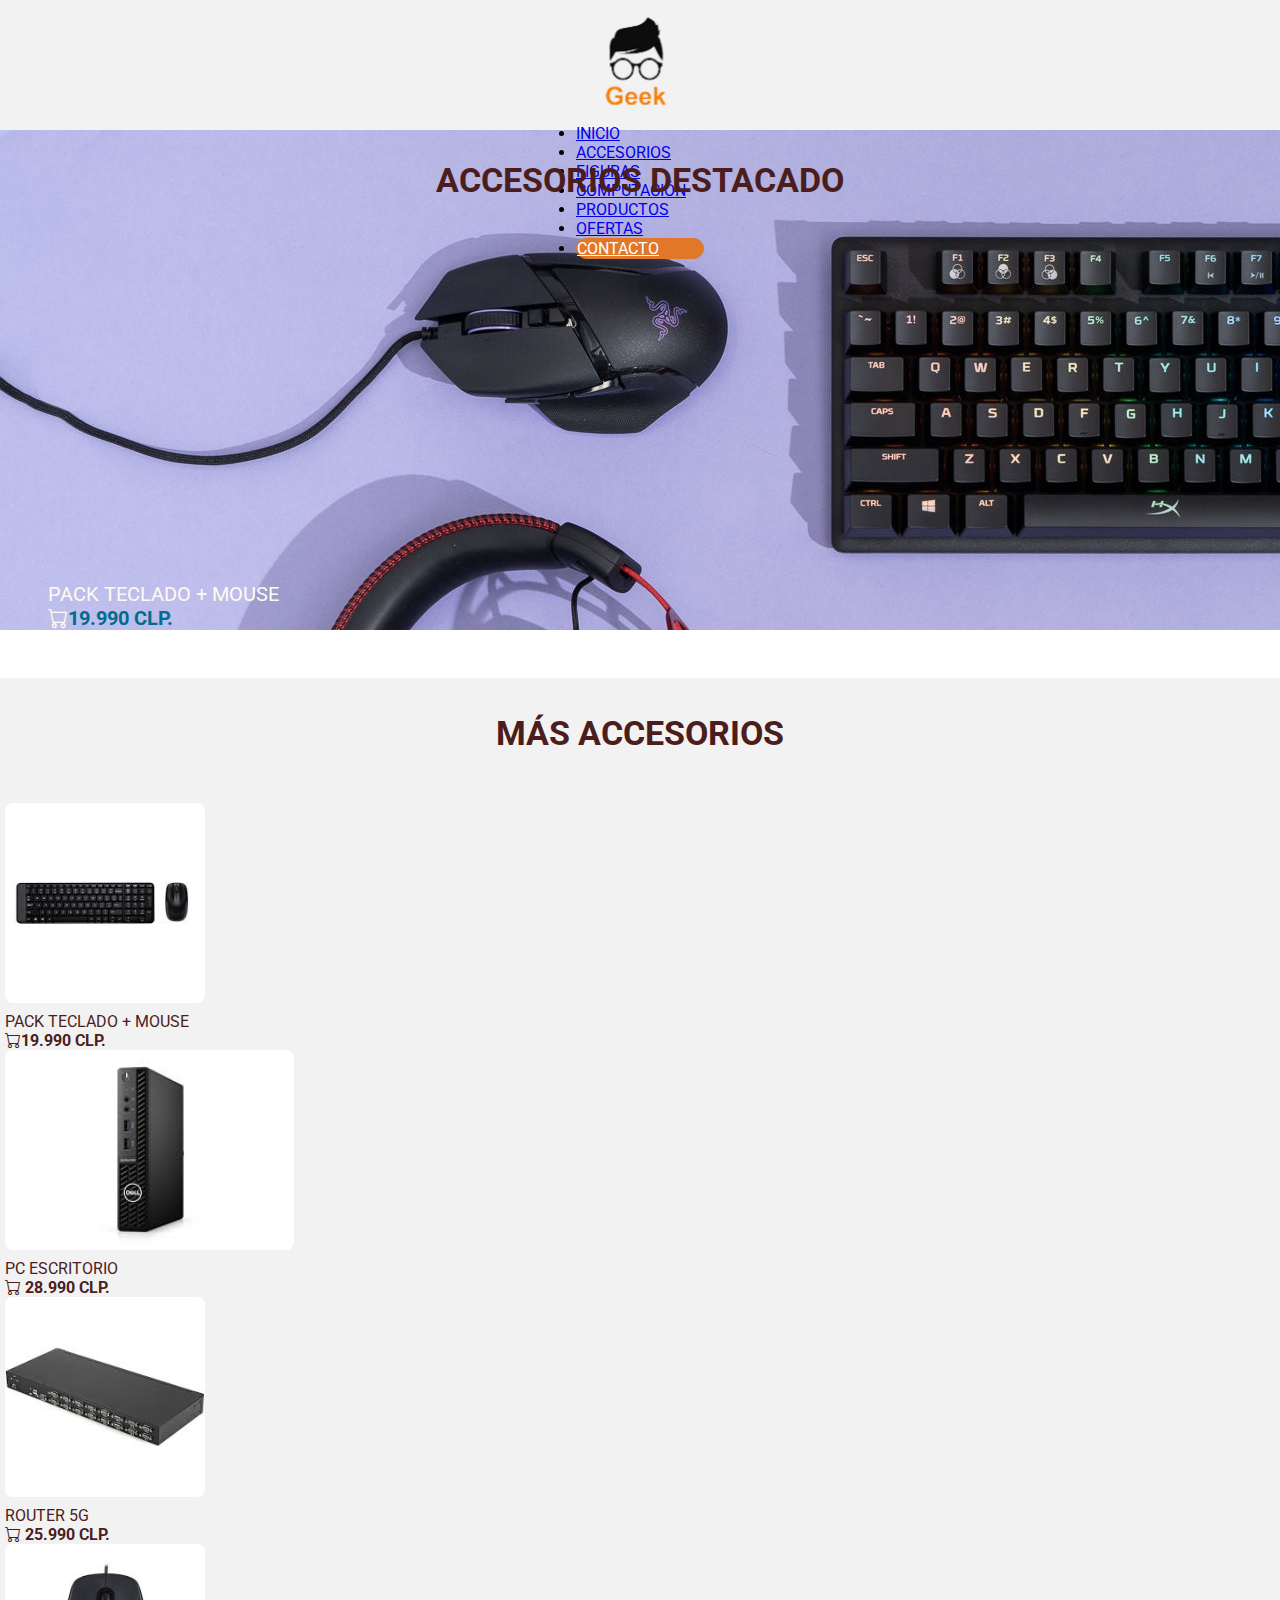
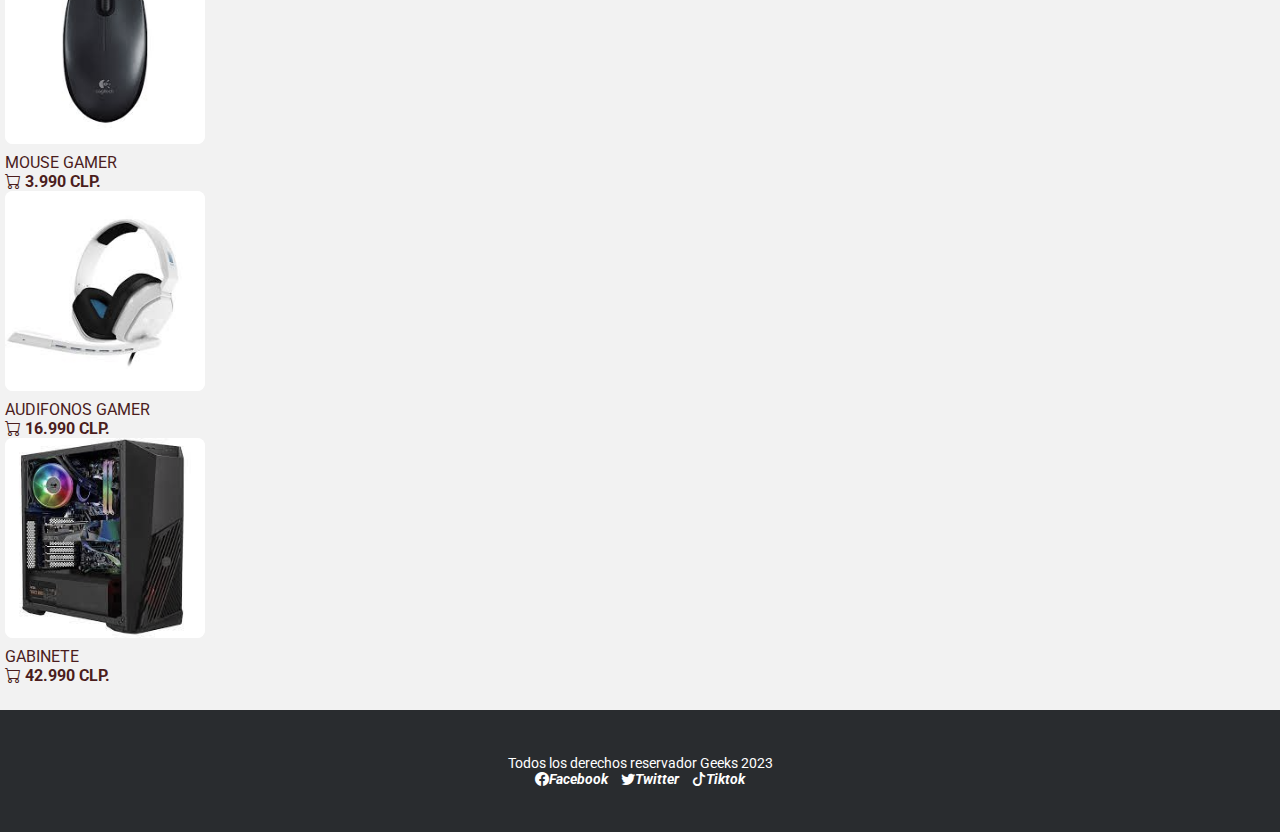
==== commit 7148c274: "proyecyo final" ====
--- a/pages/accesosrios.html
+++ b/pages/accesosrios.html
@@ -39,6 +39,9 @@
                             </li>
                             <li class="nav-item">
                                 <a class="nav-link" href="./computacion.html">COMPUTACIÓN</a>
+                            </li>
+                            <li class="nav-item">
+                                <a class="nav-link" href="./productos.html">PRODUCTOS</a>
                             </li>
                             <li class="nav-item">
                                 <a class="nav-link" href="./ofertas.html"> OFERTAS</a>
--- a/css/styles.css
+++ b/css/styles.css
@@ -42,6 +42,27 @@
   text-decoration: underline;
 }
 
+.nav-item:last-child {
+  border: 1px solid #e17729;
+  border-radius: 15px;
+  background-color: #e17729;
+}
+@media (max-width: 768px) {
+  .nav-item:last-child {
+    background-color: initial;
+    border: 0;
+    border-radius: 0px;
+  }
+}
+.nav-item:last-child a {
+  color: white;
+}
+@media (max-width: 768px) {
+  .nav-item:last-child a {
+    color: #635754;
+  }
+}
+
 /* END Header */
 /* Footer */
 footer {
@@ -157,6 +178,80 @@
 }
 
 /* END Cards */
+.containerProductos {
+  padding: 40px 5%;
+}
+.containerProductos h1 {
+  text-align: center;
+  padding-top: 30px;
+  margin: 0;
+  text-transform: uppercase;
+  color: #4b1d1d;
+  font-weight: bold;
+  font-size: 34px;
+  margin-bottom: 15px;
+}
+@media (max-width: 1024px) {
+  .containerProductos h1 {
+    font-size: 30px;
+  }
+}
+@media (max-width: 768px) {
+  .containerProductos h1 {
+    font-size: 26px;
+  }
+}
+.containerProductos .imageGallery {
+  display: flex;
+  flex-direction: row;
+  gap: 10px;
+}
+@media (max-width: 768px) {
+  .containerProductos .imageGallery {
+    flex-direction: column;
+  }
+}
+.containerProductos .imageGallery .column {
+  display: flex;
+  flex-direction: column;
+  gap: 10px;
+}
+.containerProductos .imageGallery .imageItem img {
+  width: 100%;
+  border-radius: 5px;
+  height: 100%;
+  object-fit: cover;
+  max-width: 850px;
+}
+.containerProductos .imageGallery .imageItem {
+  position: relative;
+  cursor: pointer;
+}
+.containerProductos .imageGallery .imageItem:hover .overlay {
+  transform: scale(1);
+}
+.containerProductos .imageGallery .overlay {
+  position: absolute;
+  width: 100%;
+  height: 100%;
+  background: rgba(57, 57, 57, 0.502);
+  top: 0;
+  left: 0;
+  transform: scale(0);
+  transition: all 0.2s 0.1s ease-in-out;
+  color: #fff;
+  display: flex;
+  align-items: center;
+  justify-content: center;
+}
+.containerProductos .imageGallery .overlay a {
+  margin: 15px;
+  color: white;
+}
+.containerProductos .imageGallery .overlay span {
+  font-size: 20px;
+}
+
 * {
   margin: 0;
   padding: 0;
@@ -188,7 +283,7 @@
   color: #4b1d1d;
   font-weight: bold;
   font-size: 34px;
-  margin-bottom: 15px;
+  padding-bottom: 30px;
 }
 @media (max-width: 1024px) {
   .principalDiv h1 {
@@ -257,9 +352,14 @@
   padding: 5px;
 }
 
+.bg-home {
+  background-color: lightgrey;
+}
+
 h2 {
   text-align: center;
   padding-top: 30px;
+  padding-bottom: 30px;
   margin: 0;
   text-transform: uppercase;
   color: #4b1d1d;
@@ -278,12 +378,14 @@
 }
 
 .buttonViewMore {
-  text-align: center;
+  display: flex;
+  align-items: center;
+  justify-content: center;
   padding: 30px;
 }
 .buttonViewMore a {
-  border-radius: 2rem;
-  padding: 12px;
+  border-radius: 1rem;
+  padding: 10px 20px;
   text-decoration: none;
   background-color: #e17729;
   color: white;
@@ -291,7 +393,6 @@
 }
 .buttonViewMore a:hover {
   transform: scale(1.1);
-  background: #bd5f1a;
   color: #4b1d1d;
 }
 
@@ -490,7 +591,8 @@
 }
 @media (max-width: 768px) {
   .ofertas .card img {
-    height: 350px;
+    height: 150px;
+    object-fit: contain;
   }
 }
 .ofertas .card img:hover {
@@ -498,6 +600,7 @@
 }
 .ofertas .layer {
   background-color: slategrey;
+  text-align: center;
 }
 .ofertas .layer a {
   text-decoration: none;
@@ -520,11 +623,11 @@
 }
 
 .carousel-control-prev-icon {
-  background-image: url("data:image/svg+xml,%3csvg xmlns='http://www.w3.org/2000/svg' fill='%23000' width='8' height='8' viewBox='0 0 8 8'%3e%3cpath d='M5.25 0l-4 4 4 4 1.5-1.5L4.25 4l2.5-2.5L5.25 0z'/%3e%3c/svg%3e");
+  background-image: url("data:image/svg+xml,%3csvg xmlns='http://www.w3.org/2000/svg' fill='white' width='8' height='8' viewBox='0 0 8 8'%3e%3cpath d='M5.25 0l-4 4 4 4 1.5-1.5L4.25 4l2.5-2.5L5.25 0z'/%3e%3c/svg%3e");
 }
 
 .carousel-control-next-icon {
-  background-image: url("data:image/svg+xml,%3csvg xmlns='http://www.w3.org/2000/svg' fill='%23000' width='8' height='8' viewBox='0 0 8 8'%3e%3cpath d='M2.75 0l-1.5 1.5L3.75 4l-2.5 2.5L2.75 8l4-4-4-4z'/%3e%3c/svg%3e");
+  background-image: url("data:image/svg+xml,%3csvg xmlns='http://www.w3.org/2000/svg' fill='white' width='8' height='8' viewBox='0 0 8 8'%3e%3cpath d='M2.75 0l-1.5 1.5L3.75 4l-2.5 2.5L2.75 8l4-4-4-4z'/%3e%3c/svg%3e");
 }
 
 .carousel-control-next-icon,
@@ -533,4 +636,38 @@
   width: 4rem;
 }
 
+@media (min-width: 1024px) {
+  .preventaGalleryDesktop {
+    display: flex;
+    justify-content: center;
+    align-items: stretch;
+    width: 100%;
+    height: 430px;
+  }
+  .preventaGalleryDesktop img {
+    width: 0px;
+    flex-grow: 1;
+    object-fit: cover;
+    opacity: 0.8;
+    transition: 0.5s ease;
+  }
+  .preventaGalleryDesktop img:hover {
+    cursor: pointer;
+    width: 900px;
+    opacity: 1;
+    filter: contrast(120%);
+  }
+}
+@media (max-width: 1024px) {
+  .preventaGalleryDesktop {
+    display: none;
+  }
+}
+
+@media (min-width: 1024px) {
+  .carouselHome {
+    display: none;
+  }
+}
+
 /*# sourceMappingURL=styles.css.map */
